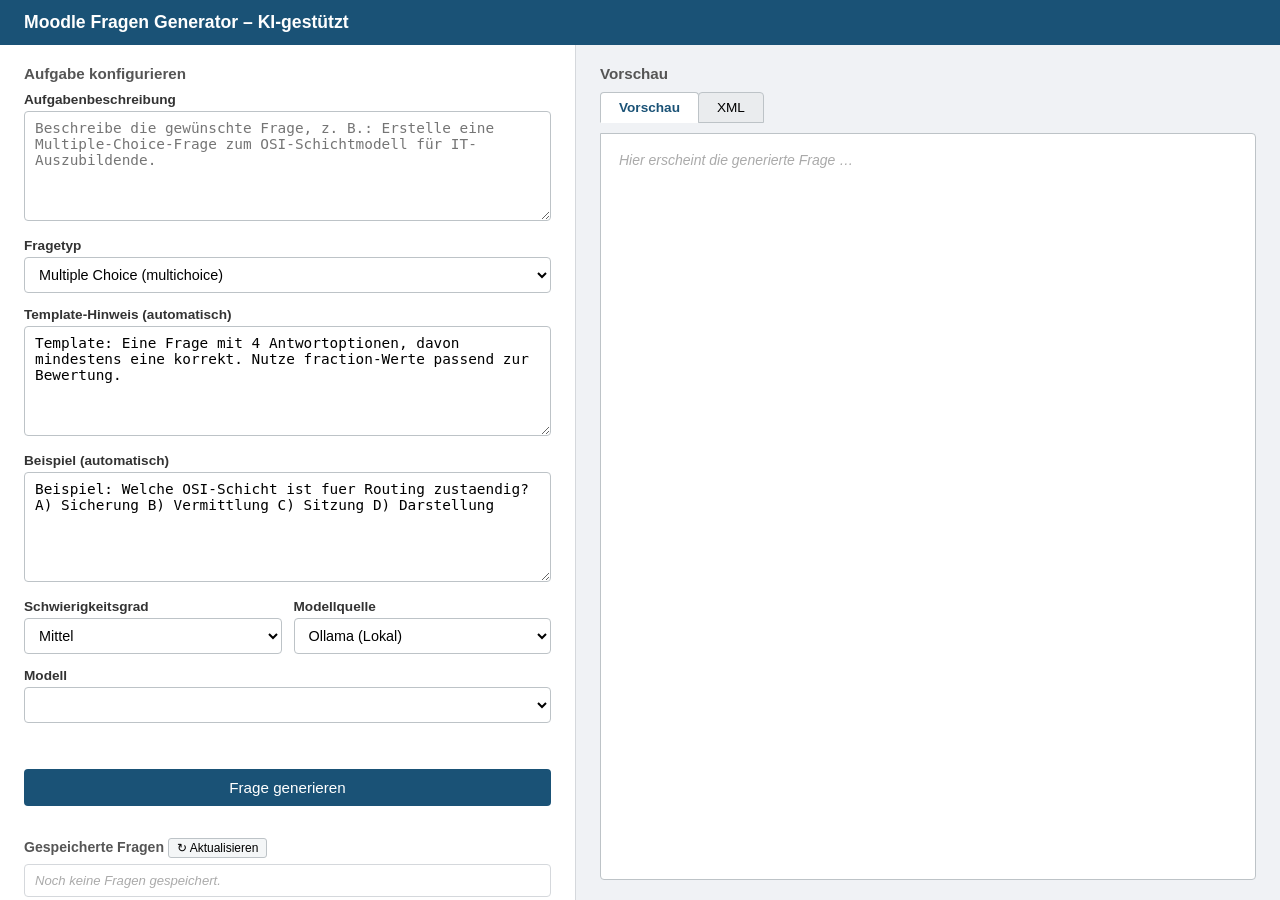
==== app/frontend/index.html @ 3906413d "feat: Iteration 1+2 – Kernanwendung, OpenAI-Anbindung, .gitignore - Iteration 1 abgeschlossen: US-01" ====
<!DOCTYPE html>
<html lang="de">
<head>
  <meta charset="UTF-8" />
  <meta name="viewport" content="width=device-width, initial-scale=1.0" />
  <title>Moodle Fragen Generator</title>
  <style>
    *, *::before, *::after { box-sizing: border-box; margin: 0; padding: 0; }

    body {
      font-family: Arial, sans-serif;
      font-size: 14px;
      height: 100vh;
      display: flex;
      flex-direction: column;
      background: #f0f2f5;
    }

    header {
      background: #1a5276;
      color: #fff;
      padding: 12px 24px;
      font-size: 1.1rem;
      font-weight: bold;
      flex-shrink: 0;
    }

    .main {
      display: flex;
      flex: 1;
      overflow: hidden;
    }

    /* ── LEFT PANEL ─────────────────────────────────────── */
    .panel-left {
      width: 45%;
      min-width: 340px;
      background: #fff;
      border-right: 1px solid #d5d8dc;
      padding: 20px 24px;
      overflow-y: auto;
      display: flex;
      flex-direction: column;
      gap: 14px;
    }

    .panel-left h2 { font-size: 0.95rem; color: #555; margin-bottom: -4px; }

    label {
      display: block;
      font-weight: bold;
      font-size: 0.85rem;
      color: #333;
      margin-bottom: 4px;
    }

    textarea, select {
      width: 100%;
      padding: 8px 10px;
      border: 1px solid #bdc3c7;
      border-radius: 4px;
      font-size: 0.9rem;
      background: #fff;
    }
    textarea { height: 110px; resize: vertical; }
    textarea:focus, select:focus { outline: 2px solid #1a5276; border-color: #1a5276; }

    .row-2 { display: flex; gap: 12px; }
    .row-2 > div { flex: 1; }

    #errorMsg {
      color: #c0392b;
      font-size: 0.83rem;
      min-height: 18px;
    }

    button#generateBtn {
      padding: 10px;
      background: #1a5276;
      color: #fff;
      border: none;
      border-radius: 4px;
      font-size: 0.95rem;
      cursor: pointer;
      width: 100%;
    }
    button#generateBtn:hover:not(:disabled) { background: #154360; }
    button#generateBtn:disabled { background: #aaa; cursor: not-allowed; }

    /* ── RIGHT PANEL ─────────────────────────────────────── */
    .panel-right {
      flex: 1;
      padding: 20px 24px;
      overflow-y: auto;
      display: flex;
      flex-direction: column;
      gap: 10px;
    }

    .panel-right h2 { font-size: 0.95rem; color: #555; }

    .tabs { display: flex; gap: 0; }
    .tab {
      padding: 7px 18px;
      border: 1px solid #bdc3c7;
      background: #eaecee;
      cursor: pointer;
      font-size: 0.85rem;
      border-radius: 4px 4px 0 0;
    }
    .tab + .tab { margin-left: -1px; }
    .tab.active { background: #fff; border-bottom-color: #fff; font-weight: bold; color: #1a5276; }

    .preview-box {
      border: 1px solid #bdc3c7;
      border-radius: 0 4px 4px 4px;
      background: #fff;
      padding: 18px;
      flex: 1;
      min-height: 200px;
    }

    .placeholder { color: #aaa; font-style: italic; }

    /* rendered preview */
    #previewContent h3 { font-size: 0.95rem; margin-bottom: 6px; color: #1a5276; }
    #previewContent ul { padding-left: 20px; }
    #previewContent li { margin-bottom: 4px; }
    .answer-correct { color: #1e8449; font-weight: bold; }

    /* xml view */
    #xmlContent {
      white-space: pre-wrap;
      word-break: break-all;
      font-size: 0.78rem;
      color: #2c3e50;
      line-height: 1.5;
    }

    .action-row { display: flex; gap: 8px; margin-top: 10px; }
    .btn-small {
      padding: 6px 14px;
      font-size: 0.82rem;
      border: none;
      border-radius: 4px;
      cursor: pointer;
      color: #fff;
    }
    .btn-copy { background: #27ae60; }
    .btn-copy:hover { background: #1e8449; }
    .btn-download { background: #2e86c1; }
    .btn-download:hover { background: #1a5276; }

    /* spinner */
    #spinner {
      display: none;
      align-items: center;
      gap: 10px;
      color: #555;
      font-size: 0.9rem;
      padding: 10px 0;
    }
    #spinner.active { display: flex; }
    .spin {
      width: 18px; height: 18px;
      border: 3px solid #ccc;
      border-top-color: #1a5276;
      border-radius: 50%;
      animation: spin 0.8s linear infinite;
    }
    @keyframes spin { to { transform: rotate(360deg); } }

    /* saved questions */
    .saved-section { margin-top: 18px; }
    .saved-section h2 { font-size: 0.88rem; color: #555; margin-bottom: 6px; }
    #savedList {
      list-style: none;
      max-height: 220px;
      overflow-y: auto;
      border: 1px solid #d5d8dc;
      border-radius: 4px;
      background: #fff;
    }
    #savedList li {
      padding: 7px 10px;
      border-bottom: 1px solid #eaecee;
      cursor: pointer;
      font-size: 0.82rem;
      color: #2c3e50;
      display: flex;
      justify-content: space-between;
      align-items: center;
    }
    #savedList li:last-child { border-bottom: none; }
    #savedList li:hover { background: #eaf0fb; }
    #savedList li .meta { color: #888; font-size: 0.76rem; white-space: nowrap; margin-left: 8px; }
    #savedList .empty { color: #aaa; font-style: italic; padding: 8px 10px; cursor: default; }
  </style>
</head>
<body>

<header>Moodle Fragen Generator – KI-gestützt</header>

<div class="main">

  <!-- ── LEFT PANEL ───────────────────────────────────── -->
  <div class="panel-left">
    <h2>Aufgabe konfigurieren</h2>

    <div>
      <label for="description">Aufgabenbeschreibung</label>
      <textarea id="description"
        placeholder="Beschreibe die gewünschte Frage, z. B.: Erstelle eine Multiple-Choice-Frage zum OSI-Schichtmodell für IT-Auszubildende."></textarea>
    </div>

    <div>
      <label for="questionType">Fragetyp</label>
      <select id="questionType" onchange="updateTypeGuidance()">
        <option value="multichoice">Multiple Choice (multichoice)</option>
        <option value="cloze">Lückentext (cloze)</option>
        <option value="ddwtos">Drag &amp; Drop in Text (ddwtos)</option>
        <option value="ddmatch">Zuordnung (ddmatch)</option>
        <option value="numerical">Numerisch (numerical)</option>
        <option value="shortanswer">Kurzantwort (shortanswer)</option>
        <option value="coderunner">CodeRunner (Java/Python)</option>
      </select>
    </div>

    <div>
      <label for="typeTemplate">Template-Hinweis (automatisch)</label>
      <textarea id="typeTemplate" readonly></textarea>
    </div>

    <div>
      <label for="typeExample">Beispiel (automatisch)</label>
      <textarea id="typeExample" readonly></textarea>
    </div>

    <div class="row-2">
      <div>
        <label for="difficulty">Schwierigkeitsgrad</label>
        <select id="difficulty">
          <option value="leicht">Leicht</option>
          <option value="mittel" selected>Mittel</option>
          <option value="schwer">Schwer</option>
        </select>
      </div>
      <div>
        <label for="modelSource">Modellquelle</label>
        <select id="modelSource" onchange="updateModelOptions()">
          <option value="ollama" selected>Ollama (Lokal)</option>
          <option value="openai">OpenAI (API)</option>
        </select>
      </div>
    </div>

    <div>
      <label for="modelName">Modell</label>
      <select id="modelName">
        <option value="gpt-4o">gpt-4o</option>
        <option value="gpt-4o-mini">gpt-4o-mini</option>
        <option value="gpt-3.5-turbo">gpt-3.5-turbo</option>
      </select>
    </div>

    <div id="openaiWarning" style="display:none;background:#fef9e7;border:1px solid #f0b429;border-radius:4px;padding:8px 10px;font-size:0.82rem;color:#7d5a00;"></div>

    <div id="errorMsg"></div>

    <button id="generateBtn" onclick="generate()">Frage generieren</button>

    <!-- Gespeicherte Fragen -->
    <div class="saved-section">
      <h2>Gespeicherte Fragen <button onclick="loadSaved()" style="font-size:0.75rem;padding:2px 8px;cursor:pointer;border:1px solid #bdc3c7;border-radius:3px;background:#f4f6f7;">↻ Aktualisieren</button></h2>
      <ul id="savedList"><li class="empty">Noch keine Fragen gespeichert.</li></ul>
    </div>
  </div>

  <!-- ── RIGHT PANEL ───────────────────────────────────── -->
  <div class="panel-right">
    <h2>Vorschau</h2>

    <div class="tabs">
      <div class="tab active" id="tabBtnPreview" onclick="switchTab('preview')">Vorschau</div>
      <div class="tab" id="tabBtnXml" onclick="switchTab('xml')">XML</div>
    </div>

    <div class="preview-box">
      <div id="tabPreview">
        <p class="placeholder">Hier erscheint die generierte Frage …</p>
      </div>
      <div id="tabXml" style="display:none;">
        <pre id="xmlContent"><span class="placeholder">Hier erscheint das Moodle-XML …</span></pre>
        <div class="action-row">
          <button class="btn-small btn-copy" onclick="copyXml()">XML kopieren</button>
          <button class="btn-small btn-download" onclick="downloadXml()">XML herunterladen</button>
        </div>
      </div>
    </div>

    <div id="spinner">
      <div class="spin"></div>
      KI generiert Frage …
    </div>
  </div>

</div><!-- .main -->

<script>
  const BACKEND = window.location.port === "8000" ? "" : "http://localhost:8000";

  // Fallback used only when OpenAI API is unreachable but key is valid
  const OPENAI_MODELS_FALLBACK = ["gpt-4o", "gpt-4o-mini", "gpt-4.1", "gpt-4.1-mini", "gpt-3.5-turbo"];

  function showOpenAIBanner(type, msg) {
    const warn = document.getElementById("openaiWarning");
    const styles = {
      error:   { bg: "#fdecea", border: "#e74c3c", color: "#7b2020" },
      warning: { bg: "#fef9e7", border: "#f0b429", color: "#7d5a00" },
      success: { bg: "#eafaf1", border: "#27ae60", color: "#1a5c38" },
    };
    const s = styles[type] || styles.warning;
    warn.style.cssText =
      `display:block;background:${s.bg};border:1px solid ${s.border};` +
      `border-radius:4px;padding:8px 10px;font-size:0.82rem;color:${s.color};`;
    warn.textContent = msg;
  }

  const TYPE_TEMPLATE_HINTS = {
    multichoice: "Template: Eine Frage mit 4 Antwortoptionen, davon mindestens eine korrekt. Nutze fraction-Werte passend zur Bewertung.",
    cloze: "Template: Lückentext mit Moodle-Cloze-Syntax wie {1:MULTICHOICE:...~=Richtig...} direkt im Fragetext.",
    ddwtos: "Template: Text mit Lücken [[1]], [[2]] plus dragbox-Einträge je Gruppe inklusive Distraktoren.",
    ddmatch: "Template: Zuordnungsfrage mit subquestion/answer-Paaren (Begriff -> Definition).",
    numerical: "Template: Numerische Frage mit einer richtigen Zahl und Toleranzbereich.",
    shortanswer: "Template: Kurzantwort mit mindestens einer exakten korrekten Lösung.",
    coderunner: "Template: CodeRunner-Aufgabe mit Aufgabenstellung, Startercode und automatisch auswertbaren Tests."
  };

  const TYPE_EXAMPLES = {
    multichoice: "Beispiel: Welche OSI-Schicht ist fuer Routing zustaendig? A) Sicherung B) Vermittlung C) Sitzung D) Darstellung",
    cloze: "Beispiel: Die IPv4-Adresse 192.168.1.0/24 hat die Netzmaske {1:SHORTANSWER:=255.255.255.0}.",
    ddwtos: "Beispiel: Ziehe die Fachbegriffe in den Satz: Ein [[1]] verbindet Netzwerke auf Layer [[2]].",
    ddmatch: "Beispiel: Ordne Protokolle zu: HTTP -> Anwendungsschicht, IP -> Vermittlungsschicht.",
    numerical: "Beispiel: Wie viele Hosts sind in einem /27-Netz maximal nutzbar?",
    shortanswer: "Beispiel: Wie heisst das Protokoll fuer sichere Webverbindungen?",
    coderunner: "Beispiel: Implementiere in Java eine Methode isPrime(int n) und pruefe sie mit Unit-Tests."
  };

  // initialize with Ollama models
  updateModelOptions();
  updateTypeGuidance();

  function updateTypeGuidance() {
    const type = document.getElementById("questionType").value;
    document.getElementById("typeTemplate").value = TYPE_TEMPLATE_HINTS[type] || "Kein Template-Hinweis hinterlegt.";
    document.getElementById("typeExample").value = TYPE_EXAMPLES[type] || "Kein Beispiel hinterlegt.";
  }

  async function updateModelOptions() {
    const source = document.getElementById("modelSource").value;
    const sel = document.getElementById("modelName");
    const warn = document.getElementById("openaiWarning");
    warn.style.display = "none";
    sel.innerHTML = '<option disabled>Lade Modelle …</option>';

    if (source === "ollama") {
      try {
        const resp = await fetch(`${BACKEND}/ollama/models`);
        if (!resp.ok) throw new Error(`HTTP ${resp.status}`);
        const data = await resp.json();
        const models = data.models ?? [];
        if (!models.length) {
          sel.innerHTML = '<option disabled>Keine Modelle gefunden</option>';
          return;
        }
        populateSelect(sel, models);
      } catch (e) {
        sel.innerHTML = '<option disabled>Ollama nicht erreichbar</option>';
      }
    } else {
      // OpenAI: fetch model list dynamically (validates key implicitly)
      try {
        const resp = await fetch(`${BACKEND}/openai/models`);
        if (!resp.ok) {
          const err = await resp.json().catch(() => ({}));
          const msg = err.detail || `HTTP ${resp.status}`;
          if (resp.status === 503) {
            showOpenAIBanner("error",
              "⚠️ Kein API-Key konfiguriert. Bitte OPENAI_API_KEY in der .env-Datei setzen und Backend neu starten.");
          } else if (resp.status === 401) {
            showOpenAIBanner("error", "❌ API-Key ungültig oder abgelaufen: " + msg);
          } else {
            showOpenAIBanner("warning", "⚠️ Modelle konnten nicht geladen werden: " + msg +
              " – Standardliste wird verwendet.");
            populateSelect(sel, OPENAI_MODELS_FALLBACK);
          }
          sel.innerHTML = sel.innerHTML || '<option disabled>Keine Modelle verfügbar</option>';
          return;
        }
        const data = await resp.json();
        const models = data.models ?? [];
        if (!models.length) {
          showOpenAIBanner("warning", "⚠️ Keine geeigneten Chat-Modelle gefunden – Standardliste wird verwendet.");
          populateSelect(sel, OPENAI_MODELS_FALLBACK);
        } else {
          populateSelect(sel, models);
          showOpenAIBanner("success", "✓ API-Key gültig – " + models.length + " Modelle verfügbar.");
        }
      } catch (e) {
        showOpenAIBanner("warning",
          "⚠️ Netzwerkfehler beim Laden der Modelle – Standardliste wird verwendet.");
        populateSelect(sel, OPENAI_MODELS_FALLBACK);
      }
    }
  }

  function populateSelect(sel, models) {
    sel.innerHTML = "";
    models.forEach(m => {
      const opt = document.createElement("option");
      opt.value = m;
      opt.textContent = m;
      sel.appendChild(opt);
    });
  }

  function switchTab(tab) {
    const isPreview = tab === "preview";
    document.getElementById("tabBtnPreview").classList.toggle("active", isPreview);
    document.getElementById("tabBtnXml").classList.toggle("active", !isPreview);
    document.getElementById("tabPreview").style.display = isPreview ? "" : "none";
    document.getElementById("tabXml").style.display = isPreview ? "none" : "";
  }

  async function generate() {
    const description = document.getElementById("description").value.trim();
    const questionType = document.getElementById("questionType").value;
    const difficulty = document.getElementById("difficulty").value;
    const modelSource = document.getElementById("modelSource").value;
    const modelName = document.getElementById("modelName").value?.trim();
    const errorMsg = document.getElementById("errorMsg");
    errorMsg.textContent = "";

    if (!description) {
      errorMsg.textContent = "Bitte eine Aufgabenbeschreibung eingeben.";
      return;
    }
    if (description.length < 10) {
      errorMsg.textContent = "Bitte mindestens 10 Zeichen in der Aufgabenbeschreibung eingeben.";
      return;
    }
    if (!questionType) {
      errorMsg.textContent = "Bitte einen Fragetyp auswaehlen.";
      return;
    }
    if (!["leicht", "mittel", "schwer"].includes(difficulty)) {
      errorMsg.textContent = "Bitte einen gueltigen Schwierigkeitsgrad auswaehlen.";
      return;
    }
    if (!["ollama", "openai"].includes(modelSource)) {
      errorMsg.textContent = "Bitte eine gueltige Modellquelle auswaehlen.";
      return;
    }
    if (!modelName) {
      errorMsg.textContent = "Bitte ein Modell auswaehlen.";
      return;
    }

    const btn = document.getElementById("generateBtn");
    const spinner = document.getElementById("spinner");
    btn.disabled = true;
    spinner.classList.add("active");

    const payload = {
      description,
      question_type: questionType,
      difficulty,
      model_source: modelSource,
      model_name: modelName,
    };

    try {
      const resp = await fetch(`${BACKEND}/generate`, {
        method: "POST",
        headers: { "Content-Type": "application/json" },
        body: JSON.stringify(payload),
      });

      if (!resp.ok) {
        const err = await resp.json().catch(() => ({}));
        throw new Error(err.detail || `HTTP ${resp.status}`);
      }

      const data = await resp.json();
      renderResult(data.xml);
      loadSaved();
    } catch (e) {
      errorMsg.textContent = "Fehler: " + e.message;
    } finally {
      btn.disabled = false;
      spinner.classList.remove("active");
    }
  }

  function renderResult(xml) {
    // ── XML tab ──
    document.getElementById("xmlContent").textContent = xml;

    // ── Preview tab ──
    const parser = new DOMParser();
    const doc = parser.parseFromString(xml, "application/xml");
    const parseErr = doc.querySelector("parsererror");
    let html = "";

    if (parseErr) {
      html = `<p style="color:red;">XML-Fehler: ${escapeHtml(parseErr.textContent)}</p>`;
    } else {
      const qname = doc.querySelector("question > name text")?.textContent ?? "";
      if (qname) html += `<h3>${escapeHtml(qname)}</h3><hr style="margin:8px 0">`;

      const qtext = doc.querySelector("questiontext text")?.textContent ?? "";
      if (qtext) html += `<div style="margin-bottom:12px;">${qtext}</div>`;

      const answers = [...doc.querySelectorAll("answer")];
      if (answers.length) {
        html += `<p style="font-weight:bold;margin-bottom:4px;">Antworten:</p><ul>`;
        answers.forEach(a => {
          const frac = parseFloat(a.getAttribute("fraction") || "0");
          const text = a.querySelector("text")?.textContent ?? "";
          const cls  = frac > 0 ? " class=\"answer-correct\"" : "";
          html += `<li${cls}>${frac > 0 ? "✓ " : ""}${escapeHtml(text)}</li>`;
        });
        html += "</ul>";
      }

      if (!qtext && !answers.length) {
        html = `<pre style="font-size:0.78rem;">${escapeHtml(xml)}</pre>`;
      }
    }

    document.getElementById("tabPreview").innerHTML = html;
    switchTab("preview");
  }

  function escapeHtml(str) {
    return String(str)
      .replace(/&/g, "&amp;")
      .replace(/</g, "&lt;")
      .replace(/>/g, "&gt;");
  }

  async function copyXml() {
    const xml = document.getElementById("xmlContent").textContent;
    await navigator.clipboard.writeText(xml);
    const btn = event.target;
    const orig = btn.textContent;
    btn.textContent = "Kopiert ✓";
    setTimeout(() => { btn.textContent = orig; }, 2000);
  }

  function downloadXml() {
    const xml  = document.getElementById("xmlContent").textContent;
    const blob = new Blob([xml], { type: "application/xml" });
    const a    = document.createElement("a");
    a.href     = URL.createObjectURL(blob);
    const qtype = document.getElementById("questionType").value || "frage";
    const date  = new Date().toISOString().slice(0, 10).replace(/-/g, "");
    a.download = `${qtype}-${date}.xml`;
    a.click();
    URL.revokeObjectURL(a.href);
  }

  // ── Saved Questions ───────────────────────────────────────
  async function loadSaved() {
    try {
      const resp = await fetch(`${BACKEND}/questions?limit=30`);
      if (!resp.ok) return;
      const items = await resp.json();
      const list = document.getElementById("savedList");
      if (!items.length) {
        list.innerHTML = '<li class="empty">Noch keine Fragen gespeichert.</li>';
        return;
      }
      list.innerHTML = items.map(q => {
        const d = new Date(q.created_at);
        const ts = d.toLocaleDateString("de-DE") + " " + d.toLocaleTimeString("de-DE", {hour:"2-digit", minute:"2-digit"});
        const desc = q.description.length > 55 ? q.description.slice(0, 55) + "…" : q.description;
        return `<li onclick="loadQuestion(${q.id})">
          <span>${escapeHtml(desc)}</span>
          <span class="meta">${escapeHtml(q.question_type)} · ${escapeHtml(q.difficulty)}<br>${ts}</span>
        </li>`;
      }).join("");
    } catch (_) { /* silent – server may be starting */ }
  }

  async function loadQuestion(id) {
    try {
      const resp = await fetch(`${BACKEND}/questions/${id}`);
      if (!resp.ok) return;
      const q = await resp.json();
      renderResult(q.xml_output);
    } catch (e) {
      document.getElementById("errorMsg").textContent = "Fehler beim Laden: " + e.message;
    }
  }

  // Load saved questions on startup
  loadSaved();
</script>
</body>
</html>
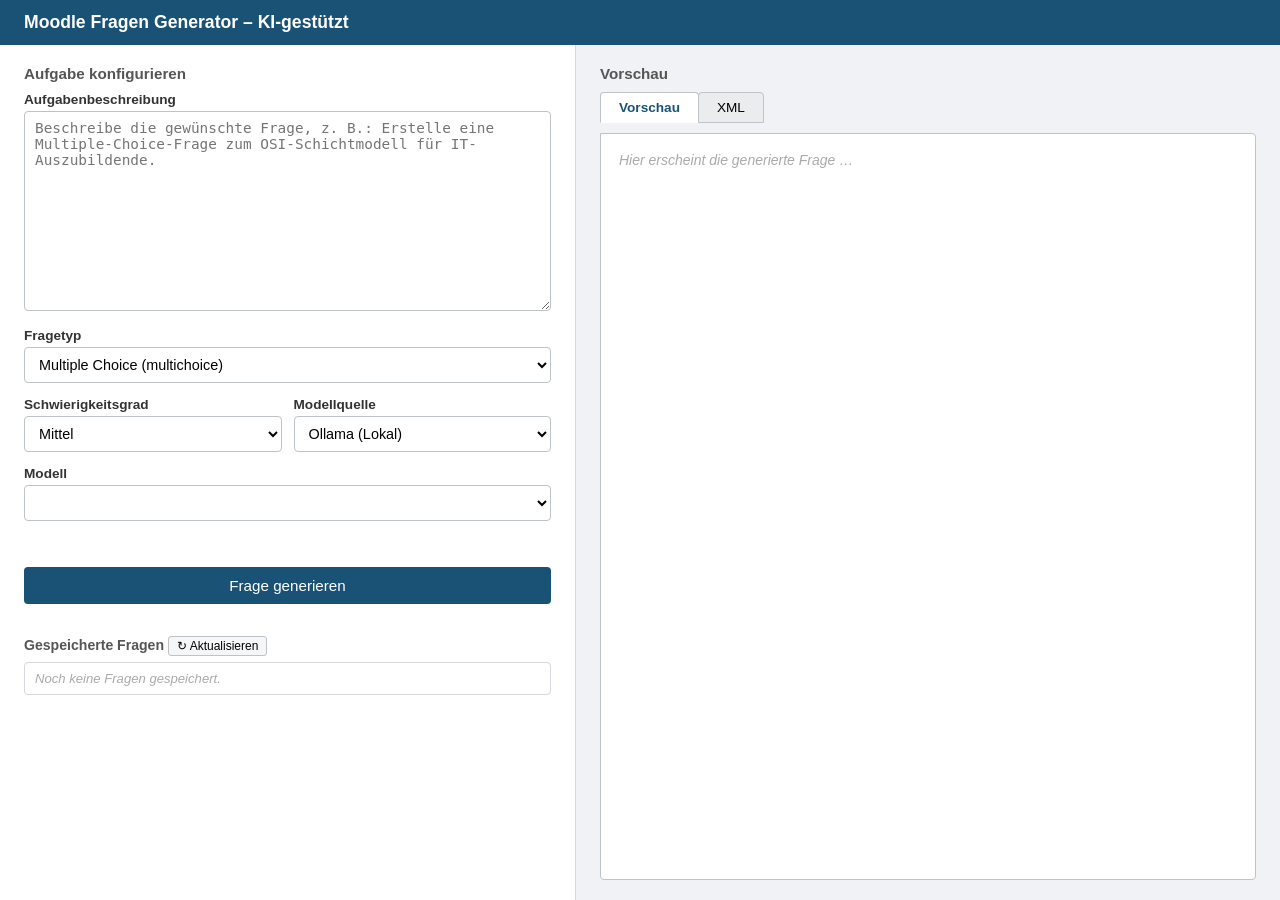
==== commit a8d7efec: "docs: Dokumentation aktualisiert, Frontend aufgeteilt (styles.css, script.js), import_res.py ergaenz" ====
--- a/app/frontend/index.html
+++ b/app/frontend/index.html
@@ -1,201 +1,10 @@
-<!DOCTYPE html>
+﻿<!DOCTYPE html>
 <html lang="de">
 <head>
   <meta charset="UTF-8" />
   <meta name="viewport" content="width=device-width, initial-scale=1.0" />
   <title>Moodle Fragen Generator</title>
-  <style>
-    *, *::before, *::after { box-sizing: border-box; margin: 0; padding: 0; }
-
-    body {
-      font-family: Arial, sans-serif;
-      font-size: 14px;
-      height: 100vh;
-      display: flex;
-      flex-direction: column;
-      background: #f0f2f5;
-    }
-
-    header {
-      background: #1a5276;
-      color: #fff;
-      padding: 12px 24px;
-      font-size: 1.1rem;
-      font-weight: bold;
-      flex-shrink: 0;
-    }
-
-    .main {
-      display: flex;
-      flex: 1;
-      overflow: hidden;
-    }
-
-    /* ── LEFT PANEL ─────────────────────────────────────── */
-    .panel-left {
-      width: 45%;
-      min-width: 340px;
-      background: #fff;
-      border-right: 1px solid #d5d8dc;
-      padding: 20px 24px;
-      overflow-y: auto;
-      display: flex;
-      flex-direction: column;
-      gap: 14px;
-    }
-
-    .panel-left h2 { font-size: 0.95rem; color: #555; margin-bottom: -4px; }
-
-    label {
-      display: block;
-      font-weight: bold;
-      font-size: 0.85rem;
-      color: #333;
-      margin-bottom: 4px;
-    }
-
-    textarea, select {
-      width: 100%;
-      padding: 8px 10px;
-      border: 1px solid #bdc3c7;
-      border-radius: 4px;
-      font-size: 0.9rem;
-      background: #fff;
-    }
-    textarea { height: 110px; resize: vertical; }
-    textarea:focus, select:focus { outline: 2px solid #1a5276; border-color: #1a5276; }
-
-    .row-2 { display: flex; gap: 12px; }
-    .row-2 > div { flex: 1; }
-
-    #errorMsg {
-      color: #c0392b;
-      font-size: 0.83rem;
-      min-height: 18px;
-    }
-
-    button#generateBtn {
-      padding: 10px;
-      background: #1a5276;
-      color: #fff;
-      border: none;
-      border-radius: 4px;
-      font-size: 0.95rem;
-      cursor: pointer;
-      width: 100%;
-    }
-    button#generateBtn:hover:not(:disabled) { background: #154360; }
-    button#generateBtn:disabled { background: #aaa; cursor: not-allowed; }
-
-    /* ── RIGHT PANEL ─────────────────────────────────────── */
-    .panel-right {
-      flex: 1;
-      padding: 20px 24px;
-      overflow-y: auto;
-      display: flex;
-      flex-direction: column;
-      gap: 10px;
-    }
-
-    .panel-right h2 { font-size: 0.95rem; color: #555; }
-
-    .tabs { display: flex; gap: 0; }
-    .tab {
-      padding: 7px 18px;
-      border: 1px solid #bdc3c7;
-      background: #eaecee;
-      cursor: pointer;
-      font-size: 0.85rem;
-      border-radius: 4px 4px 0 0;
-    }
-    .tab + .tab { margin-left: -1px; }
-    .tab.active { background: #fff; border-bottom-color: #fff; font-weight: bold; color: #1a5276; }
-
-    .preview-box {
-      border: 1px solid #bdc3c7;
-      border-radius: 0 4px 4px 4px;
-      background: #fff;
-      padding: 18px;
-      flex: 1;
-      min-height: 200px;
-    }
-
-    .placeholder { color: #aaa; font-style: italic; }
-
-    /* rendered preview */
-    #previewContent h3 { font-size: 0.95rem; margin-bottom: 6px; color: #1a5276; }
-    #previewContent ul { padding-left: 20px; }
-    #previewContent li { margin-bottom: 4px; }
-    .answer-correct { color: #1e8449; font-weight: bold; }
-
-    /* xml view */
-    #xmlContent {
-      white-space: pre-wrap;
-      word-break: break-all;
-      font-size: 0.78rem;
-      color: #2c3e50;
-      line-height: 1.5;
-    }
-
-    .action-row { display: flex; gap: 8px; margin-top: 10px; }
-    .btn-small {
-      padding: 6px 14px;
-      font-size: 0.82rem;
-      border: none;
-      border-radius: 4px;
-      cursor: pointer;
-      color: #fff;
-    }
-    .btn-copy { background: #27ae60; }
-    .btn-copy:hover { background: #1e8449; }
-    .btn-download { background: #2e86c1; }
-    .btn-download:hover { background: #1a5276; }
-
-    /* spinner */
-    #spinner {
-      display: none;
-      align-items: center;
-      gap: 10px;
-      color: #555;
-      font-size: 0.9rem;
-      padding: 10px 0;
-    }
-    #spinner.active { display: flex; }
-    .spin {
-      width: 18px; height: 18px;
-      border: 3px solid #ccc;
-      border-top-color: #1a5276;
-      border-radius: 50%;
-      animation: spin 0.8s linear infinite;
-    }
-    @keyframes spin { to { transform: rotate(360deg); } }
-
-    /* saved questions */
-    .saved-section { margin-top: 18px; }
-    .saved-section h2 { font-size: 0.88rem; color: #555; margin-bottom: 6px; }
-    #savedList {
-      list-style: none;
-      max-height: 220px;
-      overflow-y: auto;
-      border: 1px solid #d5d8dc;
-      border-radius: 4px;
-      background: #fff;
-    }
-    #savedList li {
-      padding: 7px 10px;
-      border-bottom: 1px solid #eaecee;
-      cursor: pointer;
-      font-size: 0.82rem;
-      color: #2c3e50;
-      display: flex;
-      justify-content: space-between;
-      align-items: center;
-    }
-    #savedList li:last-child { border-bottom: none; }
-    #savedList li:hover { background: #eaf0fb; }
-    #savedList li .meta { color: #888; font-size: 0.76rem; white-space: nowrap; margin-left: 8px; }
-    #savedList .empty { color: #aaa; font-style: italic; padding: 8px 10px; cursor: default; }
-  </style>
+    <link rel="stylesheet" href="./styles.css" />
 </head>
 <body>
 
@@ -224,16 +33,6 @@
         <option value="shortanswer">Kurzantwort (shortanswer)</option>
         <option value="coderunner">CodeRunner (Java/Python)</option>
       </select>
-    </div>
-
-    <div>
-      <label for="typeTemplate">Template-Hinweis (automatisch)</label>
-      <textarea id="typeTemplate" readonly></textarea>
-    </div>
-
-    <div>
-      <label for="typeExample">Beispiel (automatisch)</label>
-      <textarea id="typeExample" readonly></textarea>
     </div>
 
     <div class="row-2">
@@ -306,306 +105,8 @@
 
 </div><!-- .main -->
 
-<script>
-  const BACKEND = window.location.port === "8000" ? "" : "http://localhost:8000";
-
-  // Fallback used only when OpenAI API is unreachable but key is valid
-  const OPENAI_MODELS_FALLBACK = ["gpt-4o", "gpt-4o-mini", "gpt-4.1", "gpt-4.1-mini", "gpt-3.5-turbo"];
-
-  function showOpenAIBanner(type, msg) {
-    const warn = document.getElementById("openaiWarning");
-    const styles = {
-      error:   { bg: "#fdecea", border: "#e74c3c", color: "#7b2020" },
-      warning: { bg: "#fef9e7", border: "#f0b429", color: "#7d5a00" },
-      success: { bg: "#eafaf1", border: "#27ae60", color: "#1a5c38" },
-    };
-    const s = styles[type] || styles.warning;
-    warn.style.cssText =
-      `display:block;background:${s.bg};border:1px solid ${s.border};` +
-      `border-radius:4px;padding:8px 10px;font-size:0.82rem;color:${s.color};`;
-    warn.textContent = msg;
-  }
-
-  const TYPE_TEMPLATE_HINTS = {
-    multichoice: "Template: Eine Frage mit 4 Antwortoptionen, davon mindestens eine korrekt. Nutze fraction-Werte passend zur Bewertung.",
-    cloze: "Template: Lückentext mit Moodle-Cloze-Syntax wie {1:MULTICHOICE:...~=Richtig...} direkt im Fragetext.",
-    ddwtos: "Template: Text mit Lücken [[1]], [[2]] plus dragbox-Einträge je Gruppe inklusive Distraktoren.",
-    ddmatch: "Template: Zuordnungsfrage mit subquestion/answer-Paaren (Begriff -> Definition).",
-    numerical: "Template: Numerische Frage mit einer richtigen Zahl und Toleranzbereich.",
-    shortanswer: "Template: Kurzantwort mit mindestens einer exakten korrekten Lösung.",
-    coderunner: "Template: CodeRunner-Aufgabe mit Aufgabenstellung, Startercode und automatisch auswertbaren Tests."
-  };
-
-  const TYPE_EXAMPLES = {
-    multichoice: "Beispiel: Welche OSI-Schicht ist fuer Routing zustaendig? A) Sicherung B) Vermittlung C) Sitzung D) Darstellung",
-    cloze: "Beispiel: Die IPv4-Adresse 192.168.1.0/24 hat die Netzmaske {1:SHORTANSWER:=255.255.255.0}.",
-    ddwtos: "Beispiel: Ziehe die Fachbegriffe in den Satz: Ein [[1]] verbindet Netzwerke auf Layer [[2]].",
-    ddmatch: "Beispiel: Ordne Protokolle zu: HTTP -> Anwendungsschicht, IP -> Vermittlungsschicht.",
-    numerical: "Beispiel: Wie viele Hosts sind in einem /27-Netz maximal nutzbar?",
-    shortanswer: "Beispiel: Wie heisst das Protokoll fuer sichere Webverbindungen?",
-    coderunner: "Beispiel: Implementiere in Java eine Methode isPrime(int n) und pruefe sie mit Unit-Tests."
-  };
-
-  // initialize with Ollama models
-  updateModelOptions();
-  updateTypeGuidance();
-
-  function updateTypeGuidance() {
-    const type = document.getElementById("questionType").value;
-    document.getElementById("typeTemplate").value = TYPE_TEMPLATE_HINTS[type] || "Kein Template-Hinweis hinterlegt.";
-    document.getElementById("typeExample").value = TYPE_EXAMPLES[type] || "Kein Beispiel hinterlegt.";
-  }
-
-  async function updateModelOptions() {
-    const source = document.getElementById("modelSource").value;
-    const sel = document.getElementById("modelName");
-    const warn = document.getElementById("openaiWarning");
-    warn.style.display = "none";
-    sel.innerHTML = '<option disabled>Lade Modelle …</option>';
-
-    if (source === "ollama") {
-      try {
-        const resp = await fetch(`${BACKEND}/ollama/models`);
-        if (!resp.ok) throw new Error(`HTTP ${resp.status}`);
-        const data = await resp.json();
-        const models = data.models ?? [];
-        if (!models.length) {
-          sel.innerHTML = '<option disabled>Keine Modelle gefunden</option>';
-          return;
-        }
-        populateSelect(sel, models);
-      } catch (e) {
-        sel.innerHTML = '<option disabled>Ollama nicht erreichbar</option>';
-      }
-    } else {
-      // OpenAI: fetch model list dynamically (validates key implicitly)
-      try {
-        const resp = await fetch(`${BACKEND}/openai/models`);
-        if (!resp.ok) {
-          const err = await resp.json().catch(() => ({}));
-          const msg = err.detail || `HTTP ${resp.status}`;
-          if (resp.status === 503) {
-            showOpenAIBanner("error",
-              "⚠️ Kein API-Key konfiguriert. Bitte OPENAI_API_KEY in der .env-Datei setzen und Backend neu starten.");
-          } else if (resp.status === 401) {
-            showOpenAIBanner("error", "❌ API-Key ungültig oder abgelaufen: " + msg);
-          } else {
-            showOpenAIBanner("warning", "⚠️ Modelle konnten nicht geladen werden: " + msg +
-              " – Standardliste wird verwendet.");
-            populateSelect(sel, OPENAI_MODELS_FALLBACK);
-          }
-          sel.innerHTML = sel.innerHTML || '<option disabled>Keine Modelle verfügbar</option>';
-          return;
-        }
-        const data = await resp.json();
-        const models = data.models ?? [];
-        if (!models.length) {
-          showOpenAIBanner("warning", "⚠️ Keine geeigneten Chat-Modelle gefunden – Standardliste wird verwendet.");
-          populateSelect(sel, OPENAI_MODELS_FALLBACK);
-        } else {
-          populateSelect(sel, models);
-          showOpenAIBanner("success", "✓ API-Key gültig – " + models.length + " Modelle verfügbar.");
-        }
-      } catch (e) {
-        showOpenAIBanner("warning",
-          "⚠️ Netzwerkfehler beim Laden der Modelle – Standardliste wird verwendet.");
-        populateSelect(sel, OPENAI_MODELS_FALLBACK);
-      }
-    }
-  }
-
-  function populateSelect(sel, models) {
-    sel.innerHTML = "";
-    models.forEach(m => {
-      const opt = document.createElement("option");
-      opt.value = m;
-      opt.textContent = m;
-      sel.appendChild(opt);
-    });
-  }
-
-  function switchTab(tab) {
-    const isPreview = tab === "preview";
-    document.getElementById("tabBtnPreview").classList.toggle("active", isPreview);
-    document.getElementById("tabBtnXml").classList.toggle("active", !isPreview);
-    document.getElementById("tabPreview").style.display = isPreview ? "" : "none";
-    document.getElementById("tabXml").style.display = isPreview ? "none" : "";
-  }
-
-  async function generate() {
-    const description = document.getElementById("description").value.trim();
-    const questionType = document.getElementById("questionType").value;
-    const difficulty = document.getElementById("difficulty").value;
-    const modelSource = document.getElementById("modelSource").value;
-    const modelName = document.getElementById("modelName").value?.trim();
-    const errorMsg = document.getElementById("errorMsg");
-    errorMsg.textContent = "";
-
-    if (!description) {
-      errorMsg.textContent = "Bitte eine Aufgabenbeschreibung eingeben.";
-      return;
-    }
-    if (description.length < 10) {
-      errorMsg.textContent = "Bitte mindestens 10 Zeichen in der Aufgabenbeschreibung eingeben.";
-      return;
-    }
-    if (!questionType) {
-      errorMsg.textContent = "Bitte einen Fragetyp auswaehlen.";
-      return;
-    }
-    if (!["leicht", "mittel", "schwer"].includes(difficulty)) {
-      errorMsg.textContent = "Bitte einen gueltigen Schwierigkeitsgrad auswaehlen.";
-      return;
-    }
-    if (!["ollama", "openai"].includes(modelSource)) {
-      errorMsg.textContent = "Bitte eine gueltige Modellquelle auswaehlen.";
-      return;
-    }
-    if (!modelName) {
-      errorMsg.textContent = "Bitte ein Modell auswaehlen.";
-      return;
-    }
-
-    const btn = document.getElementById("generateBtn");
-    const spinner = document.getElementById("spinner");
-    btn.disabled = true;
-    spinner.classList.add("active");
-
-    const payload = {
-      description,
-      question_type: questionType,
-      difficulty,
-      model_source: modelSource,
-      model_name: modelName,
-    };
-
-    try {
-      const resp = await fetch(`${BACKEND}/generate`, {
-        method: "POST",
-        headers: { "Content-Type": "application/json" },
-        body: JSON.stringify(payload),
-      });
-
-      if (!resp.ok) {
-        const err = await resp.json().catch(() => ({}));
-        throw new Error(err.detail || `HTTP ${resp.status}`);
-      }
-
-      const data = await resp.json();
-      renderResult(data.xml);
-      loadSaved();
-    } catch (e) {
-      errorMsg.textContent = "Fehler: " + e.message;
-    } finally {
-      btn.disabled = false;
-      spinner.classList.remove("active");
-    }
-  }
-
-  function renderResult(xml) {
-    // ── XML tab ──
-    document.getElementById("xmlContent").textContent = xml;
-
-    // ── Preview tab ──
-    const parser = new DOMParser();
-    const doc = parser.parseFromString(xml, "application/xml");
-    const parseErr = doc.querySelector("parsererror");
-    let html = "";
-
-    if (parseErr) {
-      html = `<p style="color:red;">XML-Fehler: ${escapeHtml(parseErr.textContent)}</p>`;
-    } else {
-      const qname = doc.querySelector("question > name text")?.textContent ?? "";
-      if (qname) html += `<h3>${escapeHtml(qname)}</h3><hr style="margin:8px 0">`;
-
-      const qtext = doc.querySelector("questiontext text")?.textContent ?? "";
-      if (qtext) html += `<div style="margin-bottom:12px;">${qtext}</div>`;
-
-      const answers = [...doc.querySelectorAll("answer")];
-      if (answers.length) {
-        html += `<p style="font-weight:bold;margin-bottom:4px;">Antworten:</p><ul>`;
-        answers.forEach(a => {
-          const frac = parseFloat(a.getAttribute("fraction") || "0");
-          const text = a.querySelector("text")?.textContent ?? "";
-          const cls  = frac > 0 ? " class=\"answer-correct\"" : "";
-          html += `<li${cls}>${frac > 0 ? "✓ " : ""}${escapeHtml(text)}</li>`;
-        });
-        html += "</ul>";
-      }
-
-      if (!qtext && !answers.length) {
-        html = `<pre style="font-size:0.78rem;">${escapeHtml(xml)}</pre>`;
-      }
-    }
-
-    document.getElementById("tabPreview").innerHTML = html;
-    switchTab("preview");
-  }
-
-  function escapeHtml(str) {
-    return String(str)
-      .replace(/&/g, "&amp;")
-      .replace(/</g, "&lt;")
-      .replace(/>/g, "&gt;");
-  }
-
-  async function copyXml() {
-    const xml = document.getElementById("xmlContent").textContent;
-    await navigator.clipboard.writeText(xml);
-    const btn = event.target;
-    const orig = btn.textContent;
-    btn.textContent = "Kopiert ✓";
-    setTimeout(() => { btn.textContent = orig; }, 2000);
-  }
-
-  function downloadXml() {
-    const xml  = document.getElementById("xmlContent").textContent;
-    const blob = new Blob([xml], { type: "application/xml" });
-    const a    = document.createElement("a");
-    a.href     = URL.createObjectURL(blob);
-    const qtype = document.getElementById("questionType").value || "frage";
-    const date  = new Date().toISOString().slice(0, 10).replace(/-/g, "");
-    a.download = `${qtype}-${date}.xml`;
-    a.click();
-    URL.revokeObjectURL(a.href);
-  }
-
-  // ── Saved Questions ───────────────────────────────────────
-  async function loadSaved() {
-    try {
-      const resp = await fetch(`${BACKEND}/questions?limit=30`);
-      if (!resp.ok) return;
-      const items = await resp.json();
-      const list = document.getElementById("savedList");
-      if (!items.length) {
-        list.innerHTML = '<li class="empty">Noch keine Fragen gespeichert.</li>';
-        return;
-      }
-      list.innerHTML = items.map(q => {
-        const d = new Date(q.created_at);
-        const ts = d.toLocaleDateString("de-DE") + " " + d.toLocaleTimeString("de-DE", {hour:"2-digit", minute:"2-digit"});
-        const desc = q.description.length > 55 ? q.description.slice(0, 55) + "…" : q.description;
-        return `<li onclick="loadQuestion(${q.id})">
-          <span>${escapeHtml(desc)}</span>
-          <span class="meta">${escapeHtml(q.question_type)} · ${escapeHtml(q.difficulty)}<br>${ts}</span>
-        </li>`;
-      }).join("");
-    } catch (_) { /* silent – server may be starting */ }
-  }
-
-  async function loadQuestion(id) {
-    try {
-      const resp = await fetch(`${BACKEND}/questions/${id}`);
-      if (!resp.ok) return;
-      const q = await resp.json();
-      renderResult(q.xml_output);
-    } catch (e) {
-      document.getElementById("errorMsg").textContent = "Fehler beim Laden: " + e.message;
-    }
-  }
-
-  // Load saved questions on startup
-  loadSaved();
-</script>
+<script src="./script.js"></script>
 </body>
 </html>
+
+
--- a/app/frontend/styles.css
+++ b/app/frontend/styles.css
@@ -0,0 +1,232 @@
+﻿*, *::before, *::after { box-sizing: border-box; margin: 0; padding: 0; }
+
+body {
+  font-family: Arial, sans-serif;
+  font-size: 14px;
+  height: 100vh;
+  display: flex;
+  flex-direction: column;
+  background: #f0f2f5;
+}
+
+header {
+  background: #1a5276;
+  color: #fff;
+  padding: 12px 24px;
+  font-size: 1.1rem;
+  font-weight: bold;
+  flex-shrink: 0;
+}
+
+.main {
+  display: flex;
+  flex: 1;
+  overflow: hidden;
+}
+
+/* ── LEFT PANEL ─────────────────────────────────────── */
+.panel-left {
+  width: 45%;
+  min-width: 340px;
+  background: #fff;
+  border-right: 1px solid #d5d8dc;
+  padding: 20px 24px;
+  overflow-y: auto;
+  display: flex;
+  flex-direction: column;
+  gap: 14px;
+}
+
+.panel-left h2 { font-size: 0.95rem; color: #555; margin-bottom: -4px; }
+
+label {
+  display: block;
+  font-weight: bold;
+  font-size: 0.85rem;
+  color: #333;
+  margin-bottom: 4px;
+}
+
+textarea, select {
+  width: 100%;
+  padding: 8px 10px;
+  border: 1px solid #bdc3c7;
+  border-radius: 4px;
+  font-size: 0.9rem;
+  background: #fff;
+}
+textarea { height: 110px; resize: vertical; }
+#description { height: 200px; }
+textarea:focus, select:focus { outline: 2px solid #1a5276; border-color: #1a5276; }
+
+.row-2 { display: flex; gap: 12px; }
+.row-2 > div { flex: 1; }
+
+#errorMsg {
+  color: #c0392b;
+  font-size: 0.83rem;
+  min-height: 18px;
+}
+
+button#generateBtn {
+  padding: 10px;
+  background: #1a5276;
+  color: #fff;
+  border: none;
+  border-radius: 4px;
+  font-size: 0.95rem;
+  cursor: pointer;
+  width: 100%;
+}
+button#generateBtn:hover:not(:disabled) { background: #154360; }
+button#generateBtn:disabled { background: #aaa; cursor: not-allowed; }
+
+/* ── RIGHT PANEL ─────────────────────────────────────── */
+.panel-right {
+  flex: 1;
+  padding: 20px 24px;
+  overflow-y: auto;
+  display: flex;
+  flex-direction: column;
+  gap: 10px;
+}
+
+.panel-right h2 { font-size: 0.95rem; color: #555; }
+
+.tabs { display: flex; gap: 0; }
+.tab {
+  padding: 7px 18px;
+  border: 1px solid #bdc3c7;
+  background: #eaecee;
+  cursor: pointer;
+  font-size: 0.85rem;
+  border-radius: 4px 4px 0 0;
+}
+.tab + .tab { margin-left: -1px; }
+.tab.active { background: #fff; border-bottom-color: #fff; font-weight: bold; color: #1a5276; }
+
+.preview-box {
+  border: 1px solid #bdc3c7;
+  border-radius: 0 4px 4px 4px;
+  background: #fff;
+  padding: 18px;
+  flex: 1;
+  min-height: 200px;
+}
+
+.placeholder { color: #aaa; font-style: italic; }
+
+/* ── Interactive Question Preview ───────────────── */
+.preview-name { font-weight: bold; color: #1a5276; font-size: 1rem; margin-bottom: 10px; }
+.preview-qtext { font-size: 0.92rem; line-height: 1.65; margin-bottom: 16px;
+  padding: 10px 14px; background: #f8f9fa;
+  border-left: 3px solid #1a5276; border-radius: 0 4px 4px 0; }
+.answer-opts { margin: 4px 0 0; }
+.ans-card {
+  display: flex; align-items: flex-start; gap: 10px;
+  padding: 9px 13px; margin: 6px 0;
+  border: 1.5px solid #d5d8dc; border-radius: 6px;
+  cursor: pointer; transition: background 0.12s, border-color 0.12s;
+  font-size: 0.88rem; user-select: none; line-height: 1.45;
+}
+.ans-card:hover { background: #eaf0fb; border-color: #5d9de0; }
+.ans-card.selected       { background: #d6eaf8; border-color: #1a5276; }
+.ans-card.correct-selected { background: #d5f5e3; border-color: #27ae60; }
+.ans-card.correct-reveal   { background: #d5f5e3; border-color: #27ae60; }
+.ans-card.wrong-selected   { background: #fdecea; border-color: #e74c3c; }
+.ans-card.missed           { border-color: #27ae60; border-style: dashed; }
+.ans-ind { font-size: 1rem; min-width: 16px; margin-top: 1px; flex-shrink: 0; }
+.quiz-actions { display: flex; gap: 10px; margin-top: 14px; flex-wrap: wrap; }
+.btn-check    { background: #1a5276; color:#fff; border:none; border-radius:4px;
+                padding:8px 18px; font-size:0.85rem; cursor:pointer; font-weight:bold; }
+.btn-check:hover { background: #154360; }
+.btn-solution { background: #717d7e; color:#fff; border:none; border-radius:4px;
+                padding:8px 18px; font-size:0.85rem; cursor:pointer; }
+.btn-solution:hover { background: #566573; }
+.btn-reset    { background: #f0f2f5; color:#555; border:1px solid #bdc3c7;
+                border-radius:4px; padding:8px 14px; font-size:0.85rem; cursor:pointer; }
+.btn-reset:hover { background: #d5d8dc; }
+.quiz-feedback { margin-top: 10px; font-size: 0.88rem; font-weight: bold;
+                 padding: 8px 13px; border-radius: 4px; display:none; }
+.fb-correct { background:#d5f5e3; color:#1a5c38; }
+.fb-wrong   { background:#fdecea; color:#7b2020; }
+.fb-partial { background:#fef9e7; color:#7d5a00; }
+.fb-info    { background:#eaf2ff; color:#1a5276; }
+.match-table { width:100%; border-collapse:collapse; font-size:0.88rem; margin-top:8px; }
+.match-table th { background:#eaf0fb; padding:6px 10px; text-align:left; border:1px solid #d5d8dc; }
+.match-table td { padding:6px 10px; border:1px solid #eaecee; vertical-align:middle; }
+.ddmatch-select { width:100%; padding:4px 8px; font-size:0.9rem; border:1.5px solid #bdc3c7;
+                  border-radius:4px; background:#fff; }
+.ddmatch-select:focus { outline:none; border-color:#5d9de0; }
+.cloze-input { font-size:0.9rem; padding:3px 7px; border:1.5px solid #bdc3c7; border-radius:4px;
+               background:#fff; vertical-align:middle; margin:0 3px; }
+.cloze-input:focus { outline:none; border-color:#5d9de0; box-shadow:0 0 0 2px rgba(93,157,224,.2); }
+
+/* xml view */
+#xmlContent {
+  white-space: pre-wrap;
+  word-break: break-all;
+  font-size: 0.78rem;
+  color: #2c3e50;
+  line-height: 1.5;
+}
+
+.action-row { display: flex; gap: 8px; margin-top: 10px; }
+.btn-small {
+  padding: 6px 14px;
+  font-size: 0.82rem;
+  border: none;
+  border-radius: 4px;
+  cursor: pointer;
+  color: #fff;
+}
+.btn-copy { background: #27ae60; }
+.btn-copy:hover { background: #1e8449; }
+.btn-download { background: #2e86c1; }
+.btn-download:hover { background: #1a5276; }
+
+/* spinner */
+#spinner {
+  display: none;
+  align-items: center;
+  gap: 10px;
+  color: #555;
+  font-size: 0.9rem;
+  padding: 10px 0;
+}
+#spinner.active { display: flex; }
+.spin {
+  width: 18px; height: 18px;
+  border: 3px solid #ccc;
+  border-top-color: #1a5276;
+  border-radius: 50%;
+  animation: spin 0.8s linear infinite;
+}
+@keyframes spin { to { transform: rotate(360deg); } }
+
+/* saved questions */
+.saved-section { margin-top: 18px; }
+.saved-section h2 { font-size: 0.88rem; color: #555; margin-bottom: 6px; }
+#savedList {
+  list-style: none;
+  max-height: 220px;
+  overflow-y: auto;
+  border: 1px solid #d5d8dc;
+  border-radius: 4px;
+  background: #fff;
+}
+#savedList li {
+  padding: 7px 10px;
+  border-bottom: 1px solid #eaecee;
+  cursor: pointer;
+  font-size: 0.82rem;
+  color: #2c3e50;
+  display: flex;
+  justify-content: space-between;
+  align-items: center;
+}
+#savedList li:last-child { border-bottom: none; }
+#savedList li:hover { background: #eaf0fb; }
+#savedList li .meta { color: #888; font-size: 0.76rem; white-space: nowrap; margin-left: 8px; }
+#savedList .empty { color: #aaa; font-style: italic; padding: 8px 10px; cursor: default; }
+
